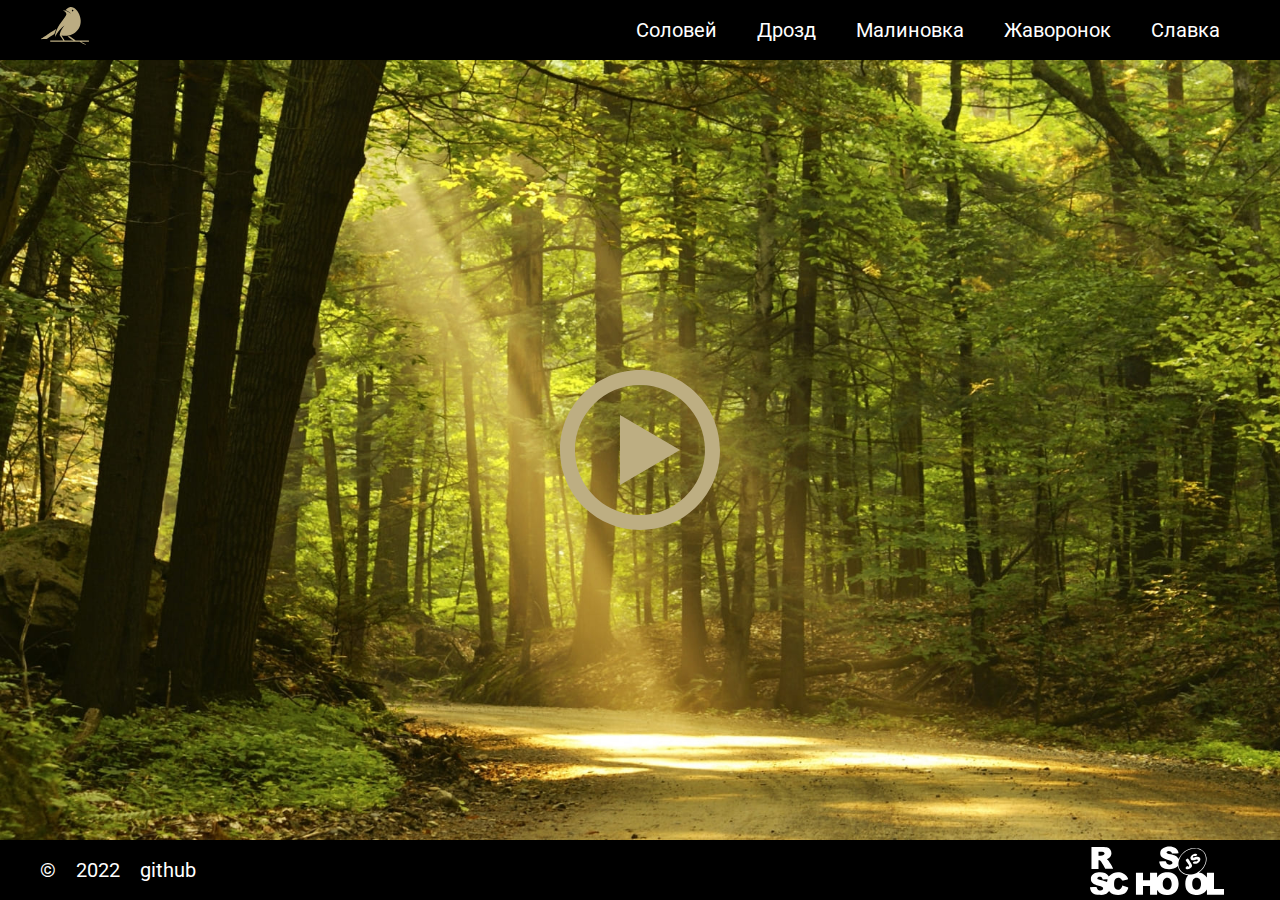
==== index.html @ 5f278596 "feat: add index.html file" ====
<!DOCTYPE html>
<html lang="en">
<head>
    <meta charset="UTF-8">
    <meta http-equiv="X-UA-Compatible" content="IE=edge">
    <meta name="viewport" content="width=device-width, initial-scale=1.0">
    <title>ecosounds</title>
    <link rel="stylesheet" href="style.css">
    <link rel="icon" src="./assets/favicon.ico" type="image/x-icon">
    <link rel="preconnect" href="https://fonts.googleapis.com">
    <link rel="preconnect" href="https://fonts.gstatic.com" crossorigin>
    <link href="https://fonts.googleapis.com/css2?family=Roboto&display=swap" rel="stylesheet">
</head>
<body>
    <header class = "header">
        <div class="container header-container">
            <div class="logo nav-link" data-item="forest"></div>
            <nav class="nav">
                <ul class="nav-list">
                  <li class="nav-link" data-item="solovey">Соловей</li>
                  <li class="nav-link" data-item="drozd">Дрозд</li>
                  <li class="nav-link" data-item="zarynka">Малиновка</li>
                  <li class="nav-link" data-item="javoronok">Жаворонок</li>
                  <li class="nav-link" data-item="slavka">Славка</li>            
                </ul>
            </nav>
        </div>
    </header>
    <main class = "main">
        <audio src='./assets/audio/forest.mp3' class="audio-list"></audio>
        <button class="play-btn"></button>
    </main>
    <footer class = "footer">
        <div class="footer-container">
            <div class="footer-data"> 
                <div class="footer-logo">©</div> 
                <div class="footer-year">2022</div>
                <div><a class="footer-ref-git" href="https://github.com/omuta777">github</a></div>
            </div>
            <a class="footer-ref-rss" href="https://rs.school/js"></a>
        </div>
    </footer>
<script src="index.js"></script>   
</body>
</html>
---- style.css ----
* {
box-sizing: border-box;
margin: 0;
padding: 0;
}
html {
scroll-behavior: smooth; 
}
body {
min-width: 320px;
background-color: #000000;
font-family: 'Roboto', sans-serif  ;
font-size: 20px;
line-height: 2;
color: #fff;
}
.header {
width: 100%;
margin: 0 auto;
}
.container {
width: calc(100% - 40px);
max-width: 1440px;
margin: 0 auto;
padding: 0 20px;
}
.header-container {
position: relative;
display: flex;
justify-content: space-between;
align-items: center;
padding: 5px 20px;
}
.logo {
width: 50px;
height: 50px;
background-image: url('./assets/svg/logo.svg');
background-size: contain;
background-repeat: no-repeat; 
transition: 0.4s;
filter: invert(26%) sepia(15%) saturate(638%) hue-rotate(7deg) brightness(92%)
  contrast(87%);  
}
.logo:hover {
  filter: none;  
}
.nav-list {
display: flex;
justify-content: space-between;
align-items: center;
height: 50px;
list-style: none;
}
.nav-link {
padding: 0 20px;
color: #fff;
font-size: 20px;
line-height: 50px;
transition: 0.4s;
cursor: pointer;
}
.nav-link:hover {
color: #bdae82;
}
.nav-link.active {
  color: #bdae82;
} 
.main {
background-image: url('./assets/img/forest.jpg');
background-size: cover;
min-height: 280px;
height: calc(100vh - 120px);
display: flex;
justify-content: center;
align-items: center;
}
.play-btn {
width: 160px;
height: 160px;
background-image: url('./assets/svg/play.svg');
background-size: contain;
transition: 0.4s;
background-color: transparent;
border: 0;
cursor: pointer;
transition: 0.4s;
}
.play-btn:hover {
  filter: invert(26%) sepia(15%) saturate(638%) hue-rotate(7deg) brightness(92%)
  contrast(87%);
}
.play-btn.pause {
background-image: url('./assets/svg/pause.svg');
}
.footer-container {
display: flex;
justify-content: space-between;
align-items: center;
max-width: 1440px;
width: calc(100% - 40px);
font-size: 20px;
margin: 0 auto;
padding: 5px 20px;
}
.footer-data {
display: flex;
align-items: center;
width: 150px;
gap: 20px;
font-size: 20px;
line-height: 50px;
color: #FFFFFF;
} 
.footer-ref-git {
font-size: 20px;
line-height: 50px;
color: #FFFFFF;
text-decoration: none; 
transition: 0.4s;
}
.footer-ref-git:hover {
  color: #bdae82;
}
.footer-ref-rss {
width: 150px;
height: 50px;
left: 615px;
text-decoration: none;
background-image: url('./assets/svg/rss.svg');
background-size: contain;
background-repeat: no-repeat;
transition: 0.4s;
}
.footer-ref-rss:hover {
  filter: invert(26%) sepia(15%) saturate(638%) hue-rotate(7deg) brightness(92%)
      contrast(87%);
}
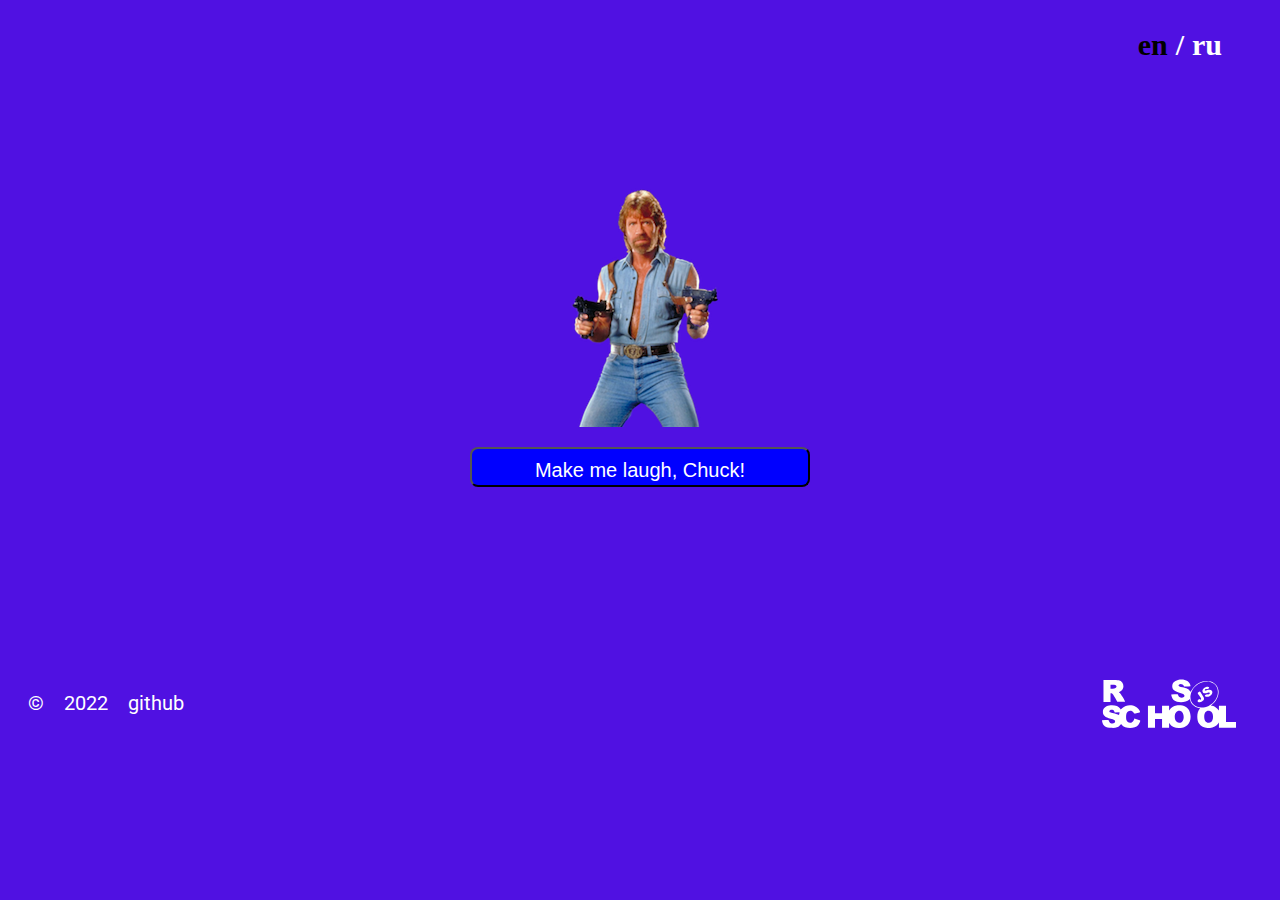
==== commit 35091e8e: "feat: add index.js file" ====
--- a/index.html
+++ b/index.html
@@ -4,33 +4,28 @@
     <meta charset="UTF-8">
     <meta http-equiv="X-UA-Compatible" content="IE=edge">
     <meta name="viewport" content="width=device-width, initial-scale=1.0">
-    <title>ecosounds</title>
+    <title>Random jokes</title>
     <link rel="stylesheet" href="style.css">
-    <link rel="icon" src="./assets/favicon.ico" type="image/x-icon">
     <link rel="preconnect" href="https://fonts.googleapis.com">
     <link rel="preconnect" href="https://fonts.gstatic.com" crossorigin>
     <link href="https://fonts.googleapis.com/css2?family=Roboto&display=swap" rel="stylesheet">
 </head>
 <body>
     <header class = "header">
-        <div class="container header-container">
-            <div class="logo nav-link" data-item="forest"></div>
-            <nav class="nav">
-                <ul class="nav-list">
-                  <li class="nav-link" data-item="solovey">Соловей</li>
-                  <li class="nav-link" data-item="drozd">Дрозд</li>
-                  <li class="nav-link" data-item="zarynka">Малиновка</li>
-                  <li class="nav-link" data-item="javoronok">Жаворонок</li>
-                  <li class="nav-link" data-item="slavka">Славка</li>            
-                </ul>
-            </nav>
+        <div class="switch_lng">
+            <span class="en lang-button">en</span>
+            <span>/</span>
+            <span class="ru lang-button">ru</span>
         </div>
     </header>
-    <main class = "main">
-        <audio src='./assets/audio/forest.mp3' class="audio-list"></audio>
-        <button class="play-btn"></button>
-    </main>
-    <footer class = "footer">
+    <main>
+        <div class="main-container"> 
+           <img src='./assets/img/chuck.png' alt="Chuck Norris" class="jokes-image"/>
+           <button class="jokes-btn" data-i18="jokes-button">Make me laugh, Chuck!</button>
+           <p class="text-content" data-i18="jokes-text"></p>
+        </div>
+    </main> 
+    <footer>
         <div class="footer-container">
             <div class="footer-data"> 
                 <div class="footer-logo">©</div> 
@@ -39,7 +34,8 @@
             </div>
             <a class="footer-ref-rss" href="https://rs.school/js"></a>
         </div>
-    </footer>
-<script src="index.js"></script>   
+    </footer> 
+
+<script src="index.js"></script>
 </body>
 </html>--- a/style.css
+++ b/style.css
@@ -1,96 +1,89 @@
-* {
-box-sizing: border-box;
-margin: 0;
-padding: 0;
-}
 html {
 scroll-behavior: smooth; 
 }
 body {
-min-width: 320px;
-background-color: #000000;
-font-family: 'Roboto', sans-serif  ;
+background-color: #fff;
+font-family: 'Roboto', sans-serif;
 font-size: 20px;
 line-height: 2;
 color: #fff;
+background-color: rgb(80, 17, 226);
+}
+.change {
+  background-color: rgb(17, 97, 27);  
 }
 .header {
-width: 100%;
-margin: 0 auto;
-}
-.container {
-width: calc(100% - 40px);
 max-width: 1440px;
-margin: 0 auto;
-padding: 0 20px;
-}
-.header-container {
-position: relative;
+height: 30px;
+left: 0px;
+top: 0px;
 display: flex;
+flex-direction: row;
 justify-content: space-between;
 align-items: center;
-padding: 5px 20px;
 }
-.logo {
-width: 50px;
+.switch_lng {
+display: flex;
+justify-content: flex-end;
+align-items: center;
+position: absolute;
+width: 70px;
 height: 50px;
-background-image: url('./assets/svg/logo.svg');
-background-size: contain;
-background-repeat: no-repeat; 
-transition: 0.4s;
-filter: invert(26%) sepia(15%) saturate(638%) hue-rotate(7deg) brightness(92%)
-  contrast(87%);  
+left: 90%;
+top: 20px;
+gap: 8px;
+font-family: Inter;
+font-style: normal;
+font-weight: bold;
+font-size: 30px;
+line-height: 50px;
+text-align: center;
+color: #FFFFFF;
 }
-.logo:hover {
-  filter: none;  
+.lang-button {
+cursor: pointer;
+transition: 0.3s;
 }
-.nav-list {
-display: flex;
-justify-content: space-between;
+.lang-button.active {
+color: #000;
+}
+.main-container {
+display: grid;
+grid-gap: 20px;
+justify-items: center;
 align-items: center;
-height: 50px;
-list-style: none;
+left: 50%;
+width: 80vw;
+height: 350px;
+margin: 0 auto;
+margin-top: 150px;
 }
-.nav-link {
-padding: 0 20px;
+.jokes-image {
+margin-left: 10px;
+}
+.grow {
+  -webkit-transform: scale(0.7);
+  -ms-transform: scale(0.7);
+  transform: scale(0.7);
+}
+.jokes-btn {
+width: 340px;
+height: 40px;
+display: block;
+font-size: 20px;
+line-height: 2;
 color: #fff;
-font-size: 20px;
-line-height: 50px;
-transition: 0.4s;
+transition: 0.2s;
+background-color: blue;
+border-radius: 8px;
 cursor: pointer;
 }
-.nav-link:hover {
-color: #bdae82;
+.jokes-btn:hover {
+background-color: rgb(5, 5, 59);
+color: aqua;
 }
-.nav-link.active {
-  color: #bdae82;
-} 
-.main {
-background-image: url('./assets/img/forest.jpg');
-background-size: cover;
-min-height: 280px;
-height: calc(100vh - 120px);
-display: flex;
-justify-content: center;
-align-items: center;
-}
-.play-btn {
-width: 160px;
-height: 160px;
-background-image: url('./assets/svg/play.svg');
-background-size: contain;
-transition: 0.4s;
-background-color: transparent;
-border: 0;
-cursor: pointer;
-transition: 0.4s;
-}
-.play-btn:hover {
-  filter: invert(26%) sepia(15%) saturate(638%) hue-rotate(7deg) brightness(92%)
-  contrast(87%);
-}
-.play-btn.pause {
-background-image: url('./assets/svg/pause.svg');
+.text-content {
+text-align: center;
 }
 .footer-container {
 display: flex;
@@ -100,7 +93,7 @@
 width: calc(100% - 40px);
 font-size: 20px;
 margin: 0 auto;
-padding: 5px 20px;
+margin-top: 140px;
 }
 .footer-data {
 display: flex;
@@ -109,17 +102,17 @@
 gap: 20px;
 font-size: 20px;
 line-height: 50px;
-color: #FFFFFF;
+color: #fff;
 } 
 .footer-ref-git {
 font-size: 20px;
 line-height: 50px;
-color: #FFFFFF;
+color: #fff;
 text-decoration: none; 
 transition: 0.4s;
 }
 .footer-ref-git:hover {
-  color: #bdae82;
+color: #bdae82;;
 }
 .footer-ref-rss {
 width: 150px;
@@ -129,9 +122,9 @@
 background-image: url('./assets/svg/rss.svg');
 background-size: contain;
 background-repeat: no-repeat;
-transition: 0.4s;
+transition: 0.2s;
 }
 .footer-ref-rss:hover {
-  filter: invert(26%) sepia(15%) saturate(638%) hue-rotate(7deg) brightness(92%)
-      contrast(87%);
-}
+filter: invert(26%) sepia(15%) saturate(638%) hue-rotate(7deg) brightness(92%)
+  contrast(87%);
+  }
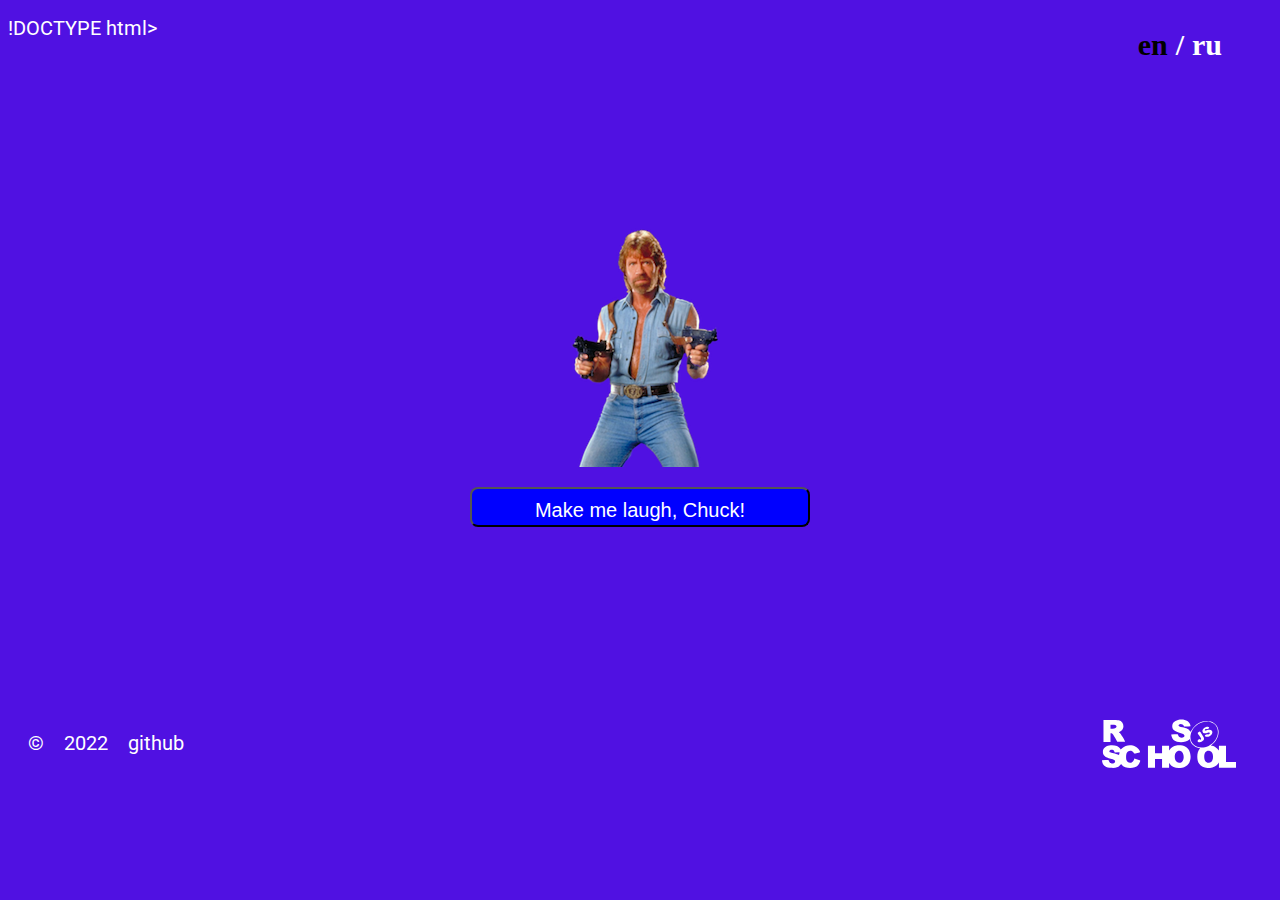
==== commit e213460d: "Update index.html" ====
--- a/index.html
+++ b/index.html
@@ -1,4 +1,4 @@
-<!DOCTYPE html>
+!DOCTYPE html>
 <html lang="en">
 <head>
     <meta charset="UTF-8">
@@ -35,7 +35,6 @@
             <a class="footer-ref-rss" href="https://rs.school/js"></a>
         </div>
     </footer> 
-
 <script src="index.js"></script>
 </body>
-</html>+</html>
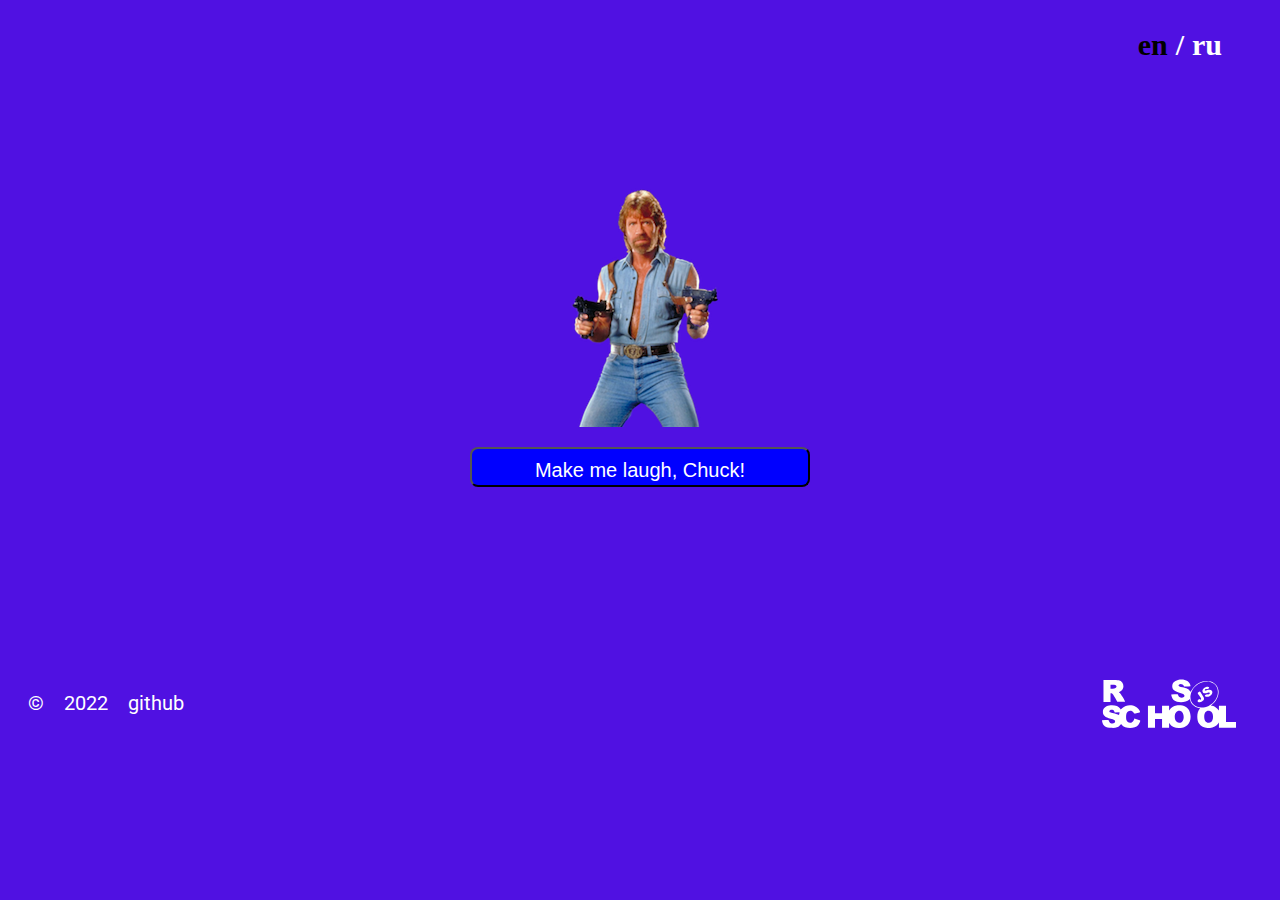
==== commit 0f49a7bb: "Merge b644ef692d396bb93175409933503354098f7fa7 into ec7d6ca43e49c4a8eaf56594ef129c2465174219" ====
--- a/index.html
+++ b/index.html
@@ -1,4 +1,4 @@
-!DOCTYPE html>
+<!DOCTYPE html>
 <html lang="en">
 <head>
     <meta charset="UTF-8">
@@ -37,4 +37,4 @@
     </footer> 
 <script src="index.js"></script>
 </body>
-</html>
+</html>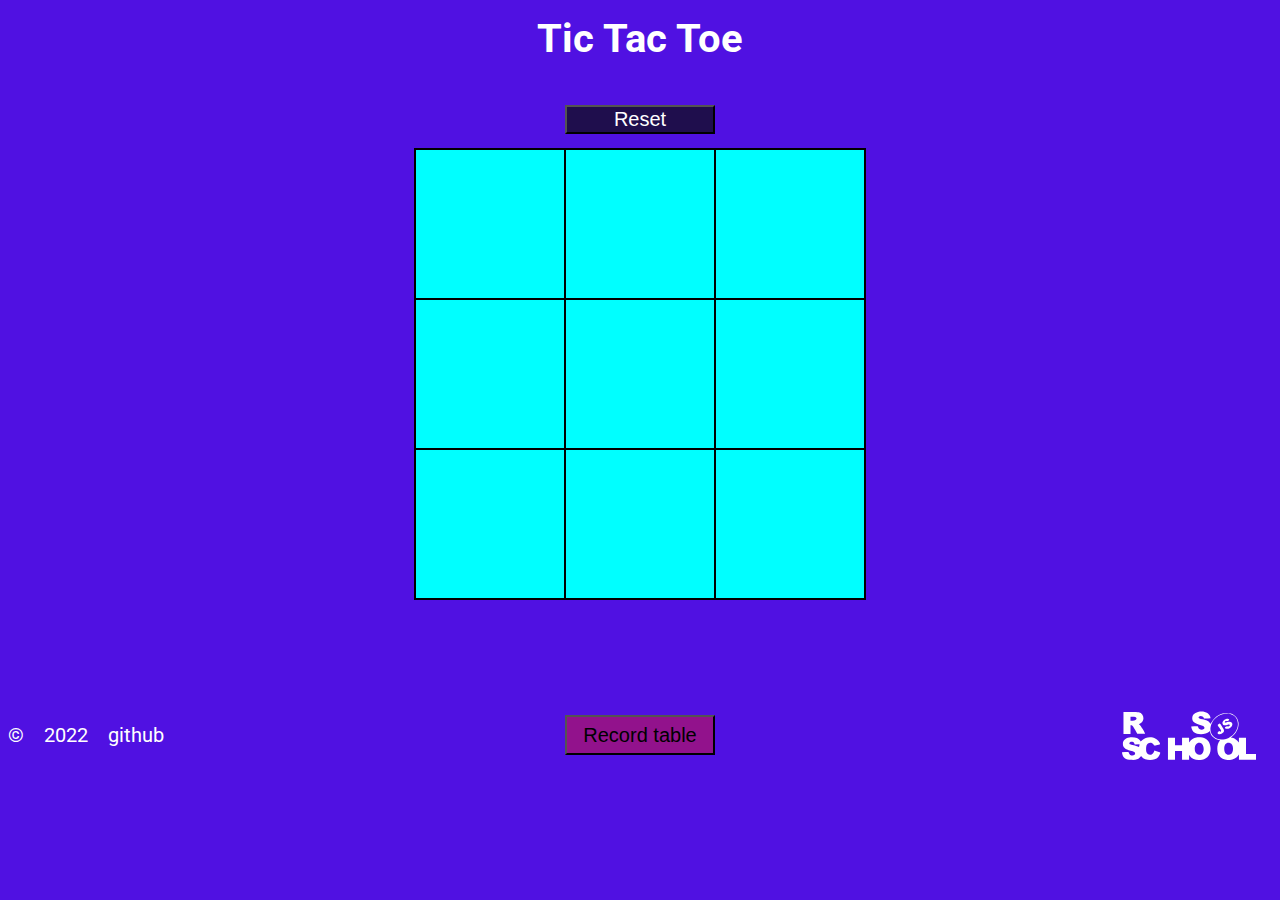
==== commit e9db32b4: "feat: add index.html file" ====
--- a/index.html
+++ b/index.html
@@ -4,7 +4,7 @@
     <meta charset="UTF-8">
     <meta http-equiv="X-UA-Compatible" content="IE=edge">
     <meta name="viewport" content="width=device-width, initial-scale=1.0">
-    <title>Random jokes</title>
+    <title>Game</title>
     <link rel="stylesheet" href="style.css">
     <link rel="preconnect" href="https://fonts.googleapis.com">
     <link rel="preconnect" href="https://fonts.gstatic.com" crossorigin>
@@ -12,17 +12,34 @@
 </head>
 <body>
     <header class = "header">
-        <div class="switch_lng">
-            <span class="en lang-button">en</span>
-            <span>/</span>
-            <span class="ru lang-button">ru</span>
-        </div>
+        <h1 class="title">Tic Tac Toe</h1>
+        <button class="reload-button">Reset</button>
     </header>
     <main>
-        <div class="main-container"> 
-           <img src='./assets/img/chuck.png' alt="Chuck Norris" class="jokes-image"/>
-           <button class="jokes-btn" data-i18="jokes-button">Make me laugh, Chuck!</button>
-           <p class="text-content" data-i18="jokes-text"></p>
+        <div class="playground">
+            <div class="cells">
+                <div class="cell"></div>
+                <div class="cell"></div>
+                <div class="cell"></div>
+                <div class="cell"></div>
+                <div class="cell"></div>
+                <div class="cell"></div>
+                <div class="cell"></div>
+                <div class="cell"></div>
+                <div class="cell"></div>
+            </div> 
+        </div>
+        <div class="play-window">
+            <div class="window">
+                <div class="content">Content</div>
+                <div class="step-content">Content</div>
+                <button class="play-btn">New game</button>
+            </div>
+        </div>
+        <div class="result-table">
+            <ul class="table-item">
+            </ul>
+            <button class="close-table">Close</button>
         </div>
     </main> 
     <footer>
@@ -32,6 +49,7 @@
                 <div class="footer-year">2022</div>
                 <div><a class="footer-ref-git" href="https://github.com/omuta777">github</a></div>
             </div>
+            <button class="record">Record table</button>
             <a class="footer-ref-rss" href="https://rs.school/js"></a>
         </div>
     </footer> 
--- a/style.css
+++ b/style.css
@@ -2,98 +2,152 @@
 scroll-behavior: smooth; 
 }
 body {
-background-color: #fff;
 font-family: 'Roboto', sans-serif;
 font-size: 20px;
 line-height: 2;
 color: #fff;
 background-color: rgb(80, 17, 226);
 }
-.change {
-  background-color: rgb(17, 97, 27);  
+.header {
+width: 100%;
+height: 140px;
+display: flex;
+flex-direction: column;
+align-items: center;
+justify-content: center;
 }
-.header {
-max-width: 1440px;
-height: 30px;
+.reload-button {
+width: 150px;
+height: 50px;
+background-color: rgb(31, 14, 77);
+color: #fff;
+font-size: 20px;
+cursor: pointer;
+text-align: center;
+margin-bottom: 50px; 
+}
+.playground {
+display: flex;
+justify-content: center;
+align-items: center;
+width: 100%;
+height: 80%;
+}
+.cells {
+display: flex;
+justify-content: center;
+align-items: center;
+width: 450px;
+height: 450px;
+flex-wrap: wrap;
+background-color: aqua;
+border: 1px solid #000;
+}
+.cell {
+width: 150px;
+height: 150px;
+display: flex;
+justify-content: center;
+align-items: center;
+font-size: 100px;
+box-sizing: border-box;
+border: 1px solid #000;
+color: blue;
+cursor: pointer;
+}
+.cell:hover {
+background-color: rgb(59, 236, 53);
+}
+.play-window {
+width: 100%;
+height: 100%;
+position: relative;
+top: 0px;
 left: 0px;
-top: 0px;
+display: none;
+}
+.window {
+width: 250px;
+height: 250px;
+position: absolute;
+background-color: crimson;
+border: 2px solid rgb(39, 5, 11);
+top: 50%;
+left: 50%;
+transform: translate(-50%, -50%);
 display: flex;
-flex-direction: row;
+flex-flow: column;
 justify-content: space-between;
 align-items: center;
 }
-.switch_lng {
-display: flex;
-justify-content: flex-end;
-align-items: center;
+.play-btn {
+width: 150px;
+height: 40px;
+background-color: brown;
+color: #000;
+font-size: 20px;
+cursor: pointer;
+text-align: center;
+margin-bottom: 20px;
+}
+/*.result-btn { 
+width: 150px;
+height: 40px;
+background-color: rgb(15, 70, 24);
+color: #000;
+font-size: 20px;
+cursor: pointer;
+text-align: center;
+}*/
+.content {
+color: #000;
+font-size: 30px;
+}
+.step-content {
+color: #000;
+font-size: 20px;
+}
+.result-table {
+width: 250px;
+height: 500px;
 position: absolute;
-width: 70px;
-height: 50px;
-left: 90%;
-top: 20px;
-gap: 8px;
-font-family: Inter;
-font-style: normal;
-font-weight: bold;
-font-size: 30px;
-line-height: 50px;
+background-color: rgb(169, 202, 18);
+border: 2px solid rgb(27, 187, 51);
+top: 50%;
+left: 50%;
+transform: translate(-50%, -50%);
+display: none;
+}
+.close-table { 
+width: 200px;
+height: 60px;
+position: absolute;
+background-color: rgb(15, 70, 24);
+color: #000;
+font-size: 20px;
+cursor: pointer;
 text-align: center;
-color: #FFFFFF;
-}
-.lang-button {
-cursor: pointer;
-transition: 0.3s;
-}
-.lang-button.active {
-color: #000;
-}
-.main-container {
-display: grid;
-grid-gap: 20px;
-justify-items: center;
-align-items: center;
-left: 50%;
-width: 80vw;
-height: 350px;
-margin: 0 auto;
-margin-top: 150px;
-}
-.jokes-image {
-margin-left: 10px;
-}
-.grow {
-  -webkit-transform: scale(0.7);
-  -ms-transform: scale(0.7);
-  transform: scale(0.7);
-}
-.jokes-btn {
-width: 340px;
-height: 40px;
-display: block;
-font-size: 20px;
-line-height: 2;
-color: #fff;
-transition: 0.2s;
-background-color: blue;
-border-radius: 8px;
-cursor: pointer;
-}
-.jokes-btn:hover {
-background-color: rgb(5, 5, 59);
-color: aqua;
-}
-.text-content {
-text-align: center;
+bottom: 20px;
+margin-left: 20px;
 }
 .footer-container {
 display: flex;
 justify-content: space-between;
 align-items: center;
-max-width: 1440px;
-width: calc(100% - 40px);
+width: 100%;
+height: 30px;
 font-size: 20px;
 margin: 0 auto;
-margin-top: 140px;
+margin-top: 120px;
+}
+.record {
+width: 150px;
+height: 40px;
+background-color: rgb(146, 18, 140);
+color: #000;
+font-size: 20px;
+cursor: pointer;
+text-align: center;  
 }
 .footer-data {
 display: flex;
